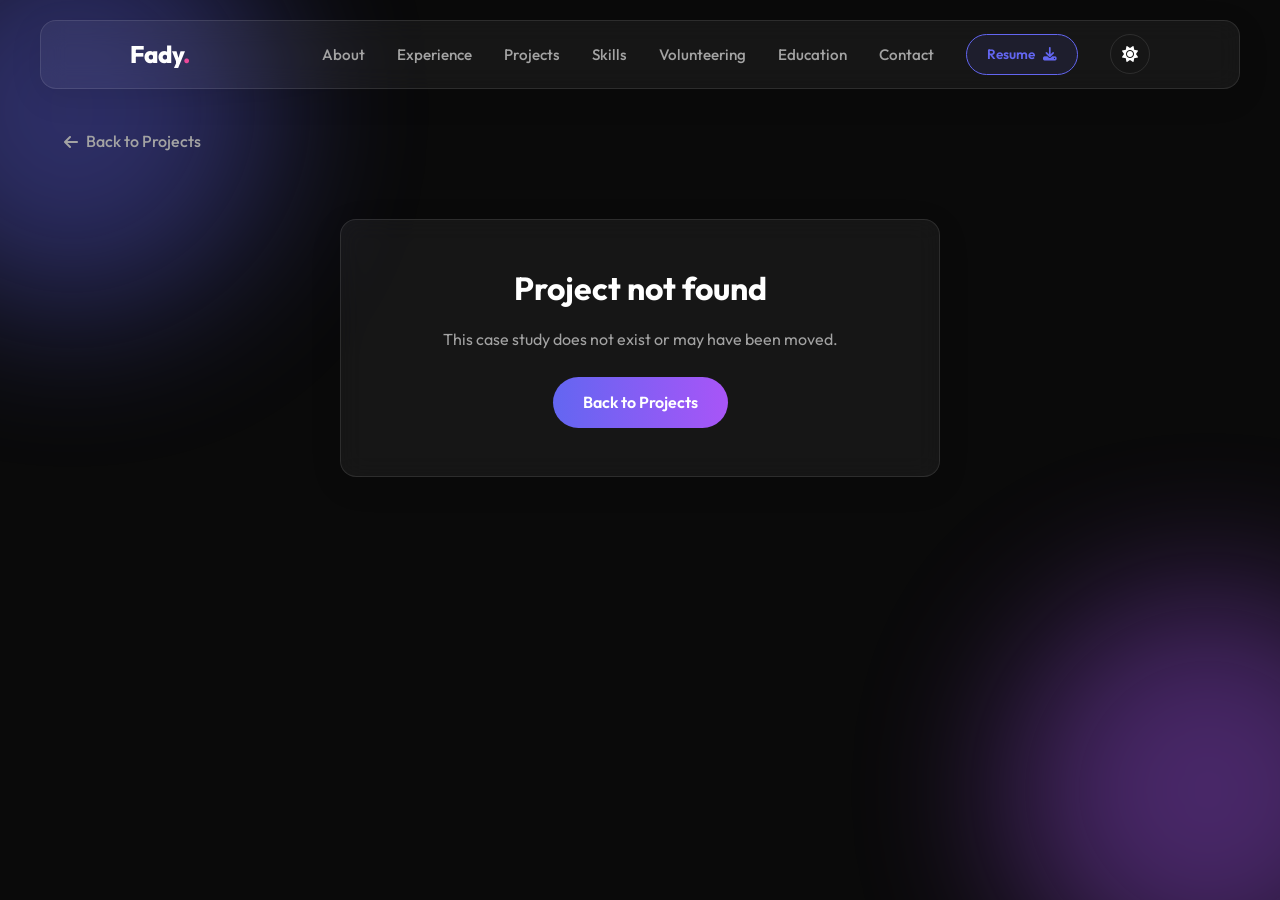
==== project.html @ ca8248ff "Add data-driven case-study pages for portfolio projects Each project card now opens project.html?id=" ====
<!doctype html>
<html lang="en" data-theme="dark">
  <head>
    <meta charset="UTF-8" />
    <meta name="viewport" content="width=device-width, initial-scale=1.0" />
    <meta
      name="description"
      content="Engineering case study from Fady Ashraf's portfolio."
    />
    <title>Case Study | Fady Ashraf</title>

    <link
      rel="icon"
      type="image/svg+xml"
      href="data:image/svg+xml,%3Csvg xmlns='http://www.w3.org/2000/svg' viewBox='0 0 100 100'%3E%3Cdefs%3E%3ClinearGradient id='grad' x1='0%25' y1='0%25' x2='100%25' y2='100%25'%3E%3Cstop offset='0%25' stop-color='%2300c6ff' /%3E%3Cstop offset='100%25' stop-color='%230072ff' /%3E%3C/linearGradient%3E%3C/defs%3E%3Crect width='100' height='100' rx='25' fill='%231e293b' /%3E%3Ctext x='50' y='62' font-family='Arial, sans-serif' font-weight='bold' font-size='50' fill='url(%23grad)' text-anchor='middle'%3EFA%3C/text%3E%3C/svg%3E"
    />

    <link rel="stylesheet" href="style.css" />
    <link
      rel="stylesheet"
      href="https://cdnjs.cloudflare.com/ajax/libs/font-awesome/6.4.0/css/all.min.css"
    />
    <link
      href="https://fonts.googleapis.com/css2?family=Outfit:wght@300;400;500;700;800&display=swap"
      rel="stylesheet"
    />
  </head>

  <body>
    <div class="background-blobs">
      <div class="blob blob-1"></div>
      <div class="blob blob-2"></div>
      <div class="blob blob-3"></div>
    </div>

    <nav class="navbar glass">
      <div class="container nav-container">
        <a href="index.html" class="logo">Fady<span class="dot">.</span></a>

        <div class="nav-right">
          <ul class="nav-links">
            <li><a href="index.html#about">About</a></li>
            <li><a href="index.html#experience">Experience</a></li>
            <li><a href="index.html#projects">Projects</a></li>
            <li><a href="index.html#skills">Skills</a></li>
            <li><a href="index.html#volunteering">Volunteering</a></li>
            <li><a href="index.html#education">Education</a></li>
            <li><a href="index.html#contact">Contact</a></li>
            <li>
              <a
                href="assets/Fady_Ashraf_CV.pdf"
                download
                target="_blank"
                class="btn-download"
                onclick="
                  this.innerHTML =
                    'Downloading... <i class=\'fas fa-spinner fa-spin\'></i>'
                "
              >
                Resume <i class="fas fa-download"></i>
              </a>
            </li>
          </ul>

          <div class="nav-controls">
            <button
              id="theme-toggle"
              class="icon-btn theme-btn"
              aria-label="Toggle Theme"
            >
              <i class="fas fa-sun"></i>
              <i class="fas fa-moon"></i>
            </button>

            <div class="hamburger">
              <div class="bar"></div>
              <div class="bar"></div>
              <div class="bar"></div>
            </div>
          </div>
        </div>
      </div>
    </nav>

    <main class="case-study">
      <div class="container">
        <a href="index.html#projects" class="cs-back">
          <i class="fas fa-arrow-left"></i> Back to Projects
        </a>

        <div id="cs-content">
          <header class="cs-hero scroll-reveal">
            <h1 id="cs-title" class="gradient-text"></h1>
            <p id="cs-tagline" class="cs-tagline"></p>
            <ul id="cs-meta" class="cs-meta"></ul>
            <div class="cs-actions">
              <a
                id="cs-live"
                class="btn-primary"
                target="_blank"
                rel="noopener noreferrer"
              >
                <i class="fas fa-external-link-alt"></i> Live Demo
              </a>
              <a
                id="cs-code"
                class="btn-secondary"
                target="_blank"
                rel="noopener noreferrer"
              >
                <i class="fab fa-github"></i> Source Code
              </a>
            </div>
          </header>

          <section id="cs-showcase" class="cs-section scroll-reveal">
            <h2 class="cs-heading">
              Visual <span class="gradient-text">Showcase</span>
            </h2>
            <div id="cs-gallery" class="cs-gallery"></div>
          </section>

          <section id="cs-overview-section" class="cs-section scroll-reveal">
            <h2 class="cs-heading">
              Overview &amp; <span class="gradient-text">Problem</span>
            </h2>
            <div class="cs-two-col">
              <div id="cs-overview-card" class="cs-card glass">
                <h3><i class="fas fa-book-open"></i> Overview</h3>
                <p id="cs-overview"></p>
              </div>
              <div id="cs-problem-card" class="cs-card glass">
                <h3><i class="fas fa-bullseye"></i> The Problem</h3>
                <p id="cs-problem"></p>
              </div>
            </div>
          </section>

          <section
            id="cs-architecture-section"
            class="cs-section scroll-reveal"
          >
            <h2 class="cs-heading">
              Architecture &amp;
              <span class="gradient-text">System Design</span>
            </h2>
            <div class="cs-card glass">
              <ul id="cs-architecture" class="cs-list"></ul>
            </div>
          </section>

          <section id="cs-stack-section" class="cs-section scroll-reveal">
            <h2 class="cs-heading">
              Tech <span class="gradient-text">Stack</span>
            </h2>
            <div id="cs-stack" class="cs-stack-grid"></div>
          </section>

          <section id="cs-features-section" class="cs-section scroll-reveal">
            <h2 class="cs-heading">
              Features &amp; <span class="gradient-text">Challenges</span>
            </h2>
            <div class="cs-two-col">
              <div id="cs-features-card" class="cs-card glass">
                <h3><i class="fas fa-star"></i> Key Features</h3>
                <ul id="cs-features" class="cs-list"></ul>
              </div>
              <div id="cs-challenges-card" class="cs-card glass">
                <h3><i class="fas fa-cogs"></i> Engineering Challenges</h3>
                <ul id="cs-challenges" class="cs-list cs-challenges"></ul>
              </div>
            </div>
          </section>

          <div class="cs-footer-nav">
            <a href="index.html#projects" class="btn-secondary">
              <i class="fas fa-arrow-left"></i> Back to Projects
            </a>
          </div>
        </div>

        <div id="cs-not-found" class="cs-not-found glass" hidden>
          <h1>Project not found</h1>
          <p>This case study does not exist or may have been moved.</p>
          <a href="index.html#projects" class="btn-primary">Back to Projects</a>
        </div>
      </div>
    </main>

    <div
      id="lightbox"
      class="lightbox"
      role="dialog"
      aria-modal="true"
      aria-label="Image preview"
      hidden
    >
      <button
        id="lightbox-close"
        class="lightbox-close"
        type="button"
        aria-label="Close image preview"
      >
        &times;
      </button>
      <img id="lightbox-img" class="lightbox-img" src="" alt="" />
    </div>

    <script src="projects-data.js"></script>
    <script src="project.js"></script>
    <script src="script.js"></script>
  </body>
</html>
---- style.css ----
/* --- 1. Variables & Reset --- */
:root {
  --bg-color: #0a0a0a;
  --text-main: #ffffff;
  --text-muted: #a3a3a3;
  --primary: #6366f1;
  --secondary: #a855f7;
  --accent: #ec4899;
  --glass-bg: rgba(255, 255, 255, 0.05);
  --glass-border: rgba(255, 255, 255, 0.1);
  --nav-bg: rgba(10, 10, 10, 0.85);
  --blob-opacity: 0.4;
}

[data-theme="light"] {
  --bg-color: #f8fafc;
  --text-main: #0f172a;
  --text-muted: #475569;
  --primary: #4f46e5;
  --secondary: #9333ea;
  --glass-bg: rgba(255, 255, 255, 0.7);
  --glass-border: rgba(0, 0, 0, 0.05);
  --nav-bg: rgba(255, 255, 255, 0.9);
  --blob-opacity: 0.15;
}

* {
  margin: 0;
  padding: 0;
  box-sizing: border-box;
  font-family: "Outfit", sans-serif;
}

/*  Smooth Scroll Activation */
html {
  scroll-behavior: smooth;
  scroll-padding-top: 100px; 
}

body {
  background-color: var(--bg-color);
  color: var(--text-main);
  line-height: 1.7;
  overflow-x: hidden;
  transition: background-color 0.3s ease;
}

a {
  text-decoration: none !important;
  color: inherit;
  transition: 0.3s;
}
ul {
  list-style: none;
}

/* --- Typography --- */
h1,
h2,
h3,
h4 {
  line-height: 1.3;
  margin-bottom: 1rem;
}
p {
  margin-bottom: 1.5rem;
  color: var(--text-muted);
}
.container {
  width: 90%;
  max-width: 1200px;
  margin: 0 auto;
}
.section {
  padding: 5rem 0;
}
.gradient-text {
  background: linear-gradient(135deg, var(--primary), var(--accent));
  -webkit-background-clip: text;
  -webkit-text-fill-color: transparent;
  display: inline-block;
}
.section-title {
  font-size: 2.5rem;
  text-align: center;
  margin-bottom: 3rem;
  font-weight: 700;
}

/* --- Navbar & Mobile Menu --- */
.navbar {
  position: fixed;
  top: 20px;
  left: 50%;
  transform: translateX(-50%);
  width: 95%;
  max-width: 1200px;
  padding: 0.8rem 2rem;
  z-index: 1000;
  border-radius: 50px;
  background: var(--nav-bg);
  backdrop-filter: blur(10px);
}
.nav-container {
  display: flex;
  justify-content: space-between;
  align-items: center;
}
.logo {
  font-size: 1.5rem;
  font-weight: 800;
  color: var(--text-main);
}
.logo .dot {
  color: var(--accent);
}
.nav-right {
  display: flex;
  align-items: center;
  gap: 2rem;
}
.nav-links {
  display: flex;
  gap: 2rem;
  align-items: center;
}
.nav-links a:not(.btn-download) {
  font-size: 0.95rem;
  font-weight: 500;
  color: var(--text-muted);
}
.nav-links a:not(.btn-download):hover {
  color: var(--text-main);
}
.btn-download {
  border: 1px solid var(--primary);
  padding: 8px 20px;
  border-radius: 30px;
  color: var(--primary);
  font-size: 0.85rem;
  font-weight: 600;
  display: flex;
  align-items: center;
  gap: 8px;
  background: rgba(99, 102, 241, 0.1);
}
.btn-download:hover {
  background: var(--primary);
  color: white;
}

/* Controls */
.nav-controls {
  display: flex;
  align-items: center;
  gap: 1rem;
}
.icon-btn {
  width: 40px;
  height: 40px;
  border-radius: 50%;
  display: flex;
  align-items: center;
  justify-content: center;
  border: 1px solid var(--glass-border);
  background: transparent;
  color: var(--text-main);
  cursor: pointer;
  transition: 0.3s;
  font-size: 1rem;
}
.icon-btn:hover {
  background: var(--primary);
  color: white;
  border-color: var(--primary);
}

/* Hamburger */
.hamburger {
  display: none;
  flex-direction: column;
  gap: 5px;
  cursor: pointer;
  z-index: 1002;
}
.bar {
  width: 25px;
  height: 3px;
  background-color: var(--text-main);
  border-radius: 3px;
  transition: 0.3s;
}

@media (max-width: 900px) {
  .nav-links {
    position: fixed;
    top: 0;
    right: -100%;
    width: 100%;
    height: 100vh;
    background: var(--bg-color); /* Fallback */
    background: rgba(10, 10, 10, 0.95); /* Deep Overlay */
    backdrop-filter: blur(15px);
    flex-direction: column;
    justify-content: center;
    align-items: center;
    transition: 0.4s cubic-bezier(0.4, 0, 0.2, 1);
    z-index: 1001;
    gap: 2.5rem;
  }
  .nav-links.active {
    right: 0;
  }
  .nav-links a:not(.btn-download) {
    font-size: 1.5rem;
  } 
  .hamburger {
    display: flex;
  }
  .nav-right {
    gap: 1rem;
  }

  /* Hamburger Animation */
  .hamburger.toggle .bar:nth-child(1) {
    transform: rotate(-45deg) translate(-5px, 6px);
  }
  .hamburger.toggle .bar:nth-child(2) {
    opacity: 0;
  }
  .hamburger.toggle .bar:nth-child(3) {
    transform: rotate(45deg) translate(-5px, -6px);
  }
}

/* --- Hero Section --- */
.hero {
  min-height: 100vh;
  display: flex;
  align-items: center;
  padding-top: 100px;
}
.hero-container {
  display: flex;
  align-items: center;
  gap: 4rem;
  justify-content: space-between;
}
.hero-text {
  flex: 1;
}
.hero h1 {
  font-size: 3.5rem;
  font-weight: 800;
  letter-spacing: -1px;
  margin-bottom: 1rem;
}
.job-title {
  font-size: 1.5rem;
  font-weight: 500;
  color: var(--text-main);
  margin-bottom: 1.5rem;
}
.hero-desc {
  font-size: 1.1rem;
  max-width: 600px;
  line-height: 1.8;
  margin-bottom: 2.5rem;
}
.badge {
  padding: 6px 16px;
  background: rgba(99, 102, 241, 0.1);
  color: var(--primary);
  border-radius: 20px;
  font-size: 0.85rem;
  font-weight: 600;
  border: 1px solid var(--primary);
  display: inline-block;
  margin-bottom: 1.5rem;
}
.hero-image-wrapper {
  flex: 1;
  display: flex;
  justify-content: center;
}
.image-box {
  width: 350px;
  height: 350px;
  border-radius: 50%;
  border: 1px solid var(--glass-border);
  padding: 10px;
  position: relative;
  overflow: hidden;
  -webkit-backface-visibility: hidden;
  -moz-backface-visibility: hidden;
  -webkit-transform: translate3d(0, 0, 0);
  transform: translate3d(0, 0, 0);
  will-change: transform; 
}

.profile-pic {
  width: 100%;
  height: 100%;
  object-fit: cover;
  border-radius: 50%;
  image-rendering: auto; 
}

/* --- Experience & Timeline --- */
.timeline {
  max-width: 800px;
  margin: 0 auto;
  display: flex;
  flex-direction: column;
  gap: 1.5rem;
}
.timeline-card {
  padding: 2rem;
  display: flex;
  gap: 2rem;
  align-items: flex-start;
  transition: 0.3s;
}
.timeline-card:hover {
  transform: translateX(5px);
  border-color: var(--primary);
}
.timeline-card .date {
  min-width: 140px;
  font-weight: 600;
  color: var(--text-muted);
  padding-top: 5px;
}
.timeline-card h3 {
  font-size: 1.25rem;
  margin-bottom: 0.5rem;
  color: var(--text-main);
}
.timeline-card h4 {
  color: var(--primary);
  font-size: 1rem;
  margin-bottom: 1rem;
}
.tag {
  font-size: 0.8rem;
  background: rgba(255, 255, 255, 0.05);
  padding: 4px 12px;
  border-radius: 6px;
  border: 1px solid var(--glass-border);
}

/*  3. Skills Section */
.skills-wrapper {
  display: flex;
  flex-direction: column;
  gap: 3rem;
}
.skills-category h3 {
  font-size: 1.3rem;
  margin-bottom: 1.5rem;
  display: flex;
  align-items: center;
  gap: 10px;
  color: var(--text-muted);
}
.skills-grid {
  display: grid;
  grid-template-columns: repeat(auto-fill, minmax(140px, 1fr));
  gap: 1.5rem;
}
.skill-card {
  display: flex;
  flex-direction: column;
  align-items: center;
  justify-content: center;
  padding: 1.5rem;
  gap: 1rem;
  transition: 0.3s;
  cursor: default;
  border: 1px solid var(--glass-border);
}
.skill-card:hover {
  transform: translateY(-5px);
  border-color: var(--primary);
  box-shadow: 0 10px 20px rgba(99, 102, 241, 0.15);
}
.skill-icon {
  font-size: 2.5rem;
  color: var(--text-main);
  transition: 0.3s;
}
.skill-card:hover .skill-icon {
  color: var(--primary);
  transform: scale(1.1);
}
.skill-card span {
  font-weight: 600;
  font-size: 0.9rem;
}

/* --- Projects Grid --- */
.bento-grid {
  display: grid;
  grid-template-columns: repeat(auto-fit, minmax(320px, 1fr));
  gap: 2rem;
}
.bento-item {
  border-radius: 16px;
  overflow: hidden;
  cursor: pointer;
  transition: 0.4s;
  display: flex;
  flex-direction: column;
  height: 100%;
}
.bento-item:hover {
  transform: translateY(-8px);
  box-shadow: 0 15px 30px rgba(0, 0, 0, 0.2);
}
.project-img-container {
  width: 100%;
  height: 220px;
  position: relative;
  overflow: hidden;
}

.project-img-container img {
  max-width: 100%;
    height: auto;
    display: block; 
    object-fit: cover;
}
.overlay {
  position: absolute;
  inset: 0;
  background: rgba(0, 0, 0, 0.6);
  display: flex;
  justify-content: center;
  align-items: center;
  color: white;
  opacity: 0;
  transition: 0.3s;
  font-weight: 600;
  gap: 8px;
}
.bento-item:hover .overlay {
  opacity: 1;
}
.bento-item:hover img {
  transform: scale(1.1);
}
.project-content {
  padding: 1.5rem;
  flex-grow: 1;
  display: flex;
  flex-direction: column;
}
.tech-stack {
  display: flex;
  gap: 8px;
  flex-wrap: wrap;
  margin-top: auto;
}
.tech-stack span {
  font-size: 0.75rem;
  color: var(--primary);
  background: rgba(99, 102, 241, 0.1);
  padding: 4px 10px;
  border-radius: 20px;
}

.bento-item:focus-visible {
  outline: 2px solid var(--primary);
  outline-offset: 4px;
}
.bento-item.is-collapsed {
  display: none;
}
.projects-more {
  display: flex;
  justify-content: center;
  margin-top: 3rem;
}
.btn-view-all {
  display: inline-flex;
  align-items: center;
  justify-content: center;
  gap: 10px;
  padding: 12px 32px;
  border-radius: 30px;
  border: 1px solid var(--glass-border);
  background: var(--glass-bg);
  color: var(--text-main);
  font-weight: 600;
  font-size: 1rem;
  font-family: inherit;
  cursor: pointer;
  transition: 0.3s;
}
.btn-view-all:hover {
  border-color: var(--primary);
  color: var(--primary);
  transform: translateY(-2px);
  box-shadow: 0 10px 20px rgba(0, 0, 0, 0.2);
}
.btn-view-all:focus-visible {
  outline: 2px solid var(--primary);
  outline-offset: 4px;
}
.btn-view-all i {
  transition: transform 0.3s ease;
}
.btn-view-all[aria-expanded="true"] i {
  transform: rotate(180deg);
}
@media (prefers-reduced-motion: reduce) {
  .btn-view-all,
  .btn-view-all i {
    transition: none;
  }
}

/* Prevents display rules from overriding the HTML hidden attribute */
.case-study [hidden],
.lightbox[hidden],
.btn-view-all[hidden] {
  display: none !important;
}

/* Clears the fixed floating navbar (top: 20px, ~70px tall) */
.case-study {
  padding-top: 8rem;
  padding-bottom: 4rem;
}
.cs-back {
  display: inline-flex;
  align-items: center;
  gap: 0.5rem;
  color: var(--text-muted);
  font-weight: 500;
  margin-bottom: 2rem;
}
.cs-back:hover {
  color: var(--primary);
}
.cs-hero {
  margin-bottom: 3rem;
}
#cs-title {
  font-size: clamp(2rem, 5vw, 3.25rem);
  font-weight: 800;
  line-height: 1.15;
}
.cs-tagline {
  font-size: 1.2rem;
  color: var(--text-muted);
  max-width: 60ch;
}
.cs-meta {
  display: flex;
  flex-wrap: wrap;
  gap: 0.75rem;
  margin-bottom: 2rem;
}
.cs-meta li {
  display: inline-flex;
  align-items: center;
  gap: 0.5rem;
  padding: 6px 14px;
  border: 1px solid var(--glass-border);
  background: var(--glass-bg);
  border-radius: 30px;
  font-size: 0.9rem;
}
.cs-meta li i {
  color: var(--primary);
}
.cs-meta-label {
  color: var(--text-muted);
  text-transform: uppercase;
  font-size: 0.75rem;
  letter-spacing: 0.05em;
}
.cs-actions {
  display: flex;
  flex-wrap: wrap;
  gap: 1rem;
}
.cs-section {
  margin-top: 4rem;
}
.cs-heading {
  font-size: 2rem;
  font-weight: 700;
  margin-bottom: 1.5rem;
}
.cs-gallery {
  display: grid;
  grid-template-columns: repeat(auto-fit, minmax(min(260px, 100%), 1fr));
  gap: 1.25rem;
}
.cs-gallery-item {
  padding: 0;
  border: 1px solid var(--glass-border);
  background: var(--glass-bg);
  border-radius: 12px;
  overflow: hidden;
  cursor: zoom-in;
  display: block;
  width: 100%;
  transition: transform 0.3s ease, border-color 0.3s ease;
}
.cs-gallery-item:hover {
  border-color: var(--primary);
  transform: translateY(-4px);
}
.cs-gallery-item:focus-visible {
  outline: 2px solid var(--primary);
  outline-offset: 4px;
}
.cs-gallery-item img {
  display: block;
  width: 100%;
  aspect-ratio: 16 / 10;
  object-fit: cover;
  transition: transform 0.3s ease;
}
.cs-gallery-item:hover img {
  transform: scale(1.03);
}
.cs-gallery-item:first-child {
  grid-column: 1 / -1;
}
.cs-gallery-item:first-child img {
  object-fit: contain;
  max-height: 560px;
}
.cs-two-col {
  display: grid;
  grid-template-columns: repeat(auto-fit, minmax(min(300px, 100%), 1fr));
  gap: 1.5rem;
}
.cs-card {
  padding: 2rem;
}
.cs-card h3 {
  font-size: 1.2rem;
  display: inline-flex;
  align-items: center;
  gap: 0.5rem;
}
.cs-card h3 i {
  color: var(--primary);
}
.cs-card p {
  margin-bottom: 0;
}
.cs-list li {
  position: relative;
  padding-left: 1.5rem;
  margin-bottom: 0.85rem;
  color: var(--text-muted);
}
.cs-list li::before {
  content: "";
  position: absolute;
  left: 0;
  top: 0.6em;
  width: 8px;
  height: 8px;
  border-radius: 50%;
  background: linear-gradient(135deg, var(--primary), var(--accent));
  transform: translateY(-50%);
}
.cs-challenges li strong {
  display: block;
  color: var(--text-main);
  margin-bottom: 0.25rem;
}
.cs-stack-grid {
  display: grid;
  grid-template-columns: repeat(auto-fit, minmax(min(220px, 100%), 1fr));
  gap: 1.25rem;
}
.cs-stack-group {
  padding: 1.5rem;
}
.cs-stack-group h3 {
  font-size: 1.05rem;
  display: inline-flex;
  align-items: center;
  gap: 0.5rem;
}
.cs-stack-group h3 i {
  color: var(--primary);
}
.cs-stack-group .tech-stack {
  margin-top: 0;
}
.cs-footer-nav {
  display: flex;
  justify-content: center;
  margin-top: 4rem;
}
.cs-not-found {
  text-align: center;
  padding: 3rem;
  max-width: 600px;
  margin: 2rem auto 0;
}
.lightbox {
  position: fixed;
  inset: 0;
  z-index: 2000;
  display: flex;
  align-items: center;
  justify-content: center;
  padding: 2rem;
  background: var(--nav-bg);
  backdrop-filter: blur(8px);
  cursor: zoom-out;
}
.lightbox-img {
  max-width: 100%;
  max-height: 90vh;
  object-fit: contain;
  border-radius: 12px;
  box-shadow: 0 20px 50px rgba(0, 0, 0, 0.5);
  cursor: default;
}
.lightbox-close {
  position: absolute;
  top: 20px;
  right: 20px;
  width: 44px;
  height: 44px;
  border-radius: 50%;
  border: 1px solid var(--glass-border);
  background: var(--glass-bg);
  color: var(--text-main);
  font-size: 1.75rem;
  line-height: 1;
  display: flex;
  align-items: center;
  justify-content: center;
  cursor: pointer;
  transition: 0.3s;
}
.lightbox-close:hover {
  color: var(--primary);
  border-color: var(--primary);
}
.lightbox-close:focus-visible {
  outline: 2px solid var(--primary);
  outline-offset: 2px;
  color: var(--primary);
  border-color: var(--primary);
}
@media (max-width: 600px) {
  .case-study {
    padding-top: 7rem;
  }
  .cs-card,
  .cs-stack-group {
    padding: 1.5rem;
  }
  .cs-heading {
    font-size: 1.6rem;
  }
  .cs-actions a {
    flex: 1 1 100%;
    justify-content: center;
  }
}


/* --- General UI --- */
.glass {
  background: var(--glass-bg);
  backdrop-filter: blur(12px);
  border: 1px solid var(--glass-border);
  border-radius: 16px;
  box-shadow: 0 8px 32px rgba(0, 0, 0, 0.1);
}
.btn-primary {
  background: linear-gradient(90deg, var(--primary), var(--secondary));
  color: white;
  padding: 12px 30px;
  border-radius: 30px;
  font-weight: 600;
  border: none;
  cursor: pointer;
  display: inline-flex;
  align-items: center;
  gap: 8px;
}
.btn-primary:hover {
  box-shadow: 0 5px 15px rgba(99, 102, 241, 0.4);
  transform: translateY(-2px);
}
.btn-secondary {
  background: transparent;
  border: 2px solid var(--glass-border);
  color: var(--text-main);
  padding: 12px 30px;
  border-radius: 30px;
  font-weight: 600;
  cursor: pointer;
  display: inline-flex;
  align-items: center;
  gap: 8px;
}
.btn-secondary:hover {
  background: var(--glass-border);
}

/* --- Footer --- */
.footer-section {
  text-align: center;
  margin-top: 4rem;
  padding-bottom: 3rem;
}
.big-text {
  font-size: 2.5rem;
  margin-bottom: 2rem;
  font-weight: 800;
}
.socials {
  display: flex;
  justify-content: center;
  gap: 1.5rem;
  margin: 2.5rem 0;
}

/* --- Animations --- */
.background-blobs {
  position: fixed;
  inset: 0;
  z-index: -1;
  pointer-events: none;
  overflow: hidden;
}
.blob {
  position: absolute;
  border-radius: 50%;
  filter: blur(80px);
  opacity: var(--blob-opacity);
}
.blob-1 {
  width: 400px;
  height: 400px;
  background: var(--primary);
  top: -10%;
  left: -10%;
  animation: float 8s infinite alternate;
}
.blob-2 {
  width: 400px;
  height: 400px;
  background: var(--secondary);
  bottom: -10%;
  right: -10%;
  animation: float 10s infinite alternate-reverse;
}
@keyframes float {
  0% {
    transform: translate(0, 0);
  }
  100% {
    transform: translate(30px, 30px);
  }
}
.profile-anim {
  animation: profileFloat 6s ease-in-out infinite;
}
@keyframes profileFloat {
  0%,
  100% {
    transform: translateY(0);
  }
  50% {
    transform: translateY(-10px);
  }
}
.scroll-reveal {
  opacity: 0;
  transform: translateY(30px);
  transition: all 0.6s ease-out;
}
.scroll-reveal.visible {
  opacity: 1;
  transform: translateY(0);
}
.delay-1 {
  transition-delay: 0.1s;
}
.delay-2 {
  transition-delay: 0.2s;
}
.delay-3 {
  transition-delay: 0.3s;
}
.delay-4 {
  transition-delay: 0.4s;
}
.delay-5 {
  transition-delay: 0.5s;
}
[data-theme="dark"] .fa-sun {
  display: block;
}
[data-theme="dark"] .fa-moon {
  display: none;
}
[data-theme="light"] .fa-sun {
  display: none;
}
[data-theme="light"] .fa-moon {
  display: block;
}

/* Responsive Tweaks */
@media (max-width: 900px) {
  .hero-container {
    flex-direction: column-reverse;
    text-align: center;
    gap: 2rem;
  }
  .hero h1 {
    font-size: 2.5rem;
  }
  .cta-group {
    justify-content: center;
  }
  .image-box {
    width: 280px;
    height: 280px;
    margin: 0 auto;
  }
  .timeline-card {
    flex-direction: column;
    gap: 0.5rem;
  }
}
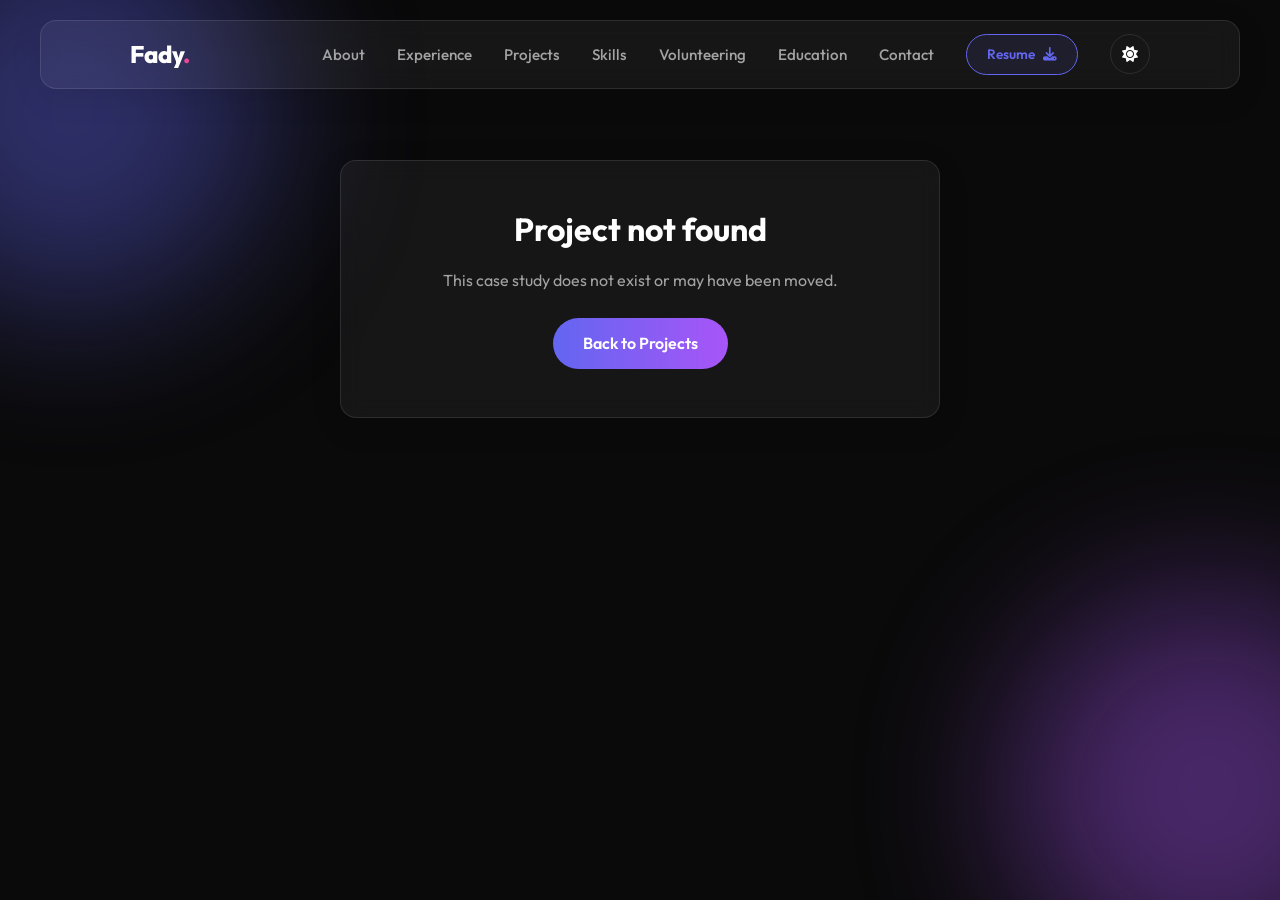
==== commit 6643ed7a: "Remove the top back link from the case-study page" ====
--- a/project.html
+++ b/project.html
@@ -84,10 +84,6 @@
 
     <main class="case-study">
       <div class="container">
-        <a href="index.html#projects" class="cs-back">
-          <i class="fas fa-arrow-left"></i> Back to Projects
-        </a>
-
         <div id="cs-content">
           <header class="cs-hero scroll-reveal">
             <h1 id="cs-title" class="gradient-text"></h1>
--- a/style.css
+++ b/style.css
@@ -235,12 +235,27 @@
 
 /* --- Hero Section --- */
 .hero {
+  position: relative;
+  overflow: hidden;
   min-height: 100vh;
   display: flex;
   align-items: center;
   padding-top: 100px;
 }
+.hero-canvas {
+  position: absolute;
+  inset: 0;
+  width: 100%;
+  height: 100%;
+  z-index: 0;
+  pointer-events: none;
+  display: block;
+  -webkit-mask-image: linear-gradient(to bottom, #000 70%, transparent);
+  mask-image: linear-gradient(to bottom, #000 70%, transparent);
+}
 .hero-container {
+  position: relative;
+  z-index: 1;
   display: flex;
   align-items: center;
   gap: 4rem;
@@ -532,17 +547,6 @@
   padding-top: 8rem;
   padding-bottom: 4rem;
 }
-.cs-back {
-  display: inline-flex;
-  align-items: center;
-  gap: 0.5rem;
-  color: var(--text-muted);
-  font-weight: 500;
-  margin-bottom: 2rem;
-}
-.cs-back:hover {
-  color: var(--primary);
-}
 .cs-hero {
   margin-bottom: 3rem;
 }
